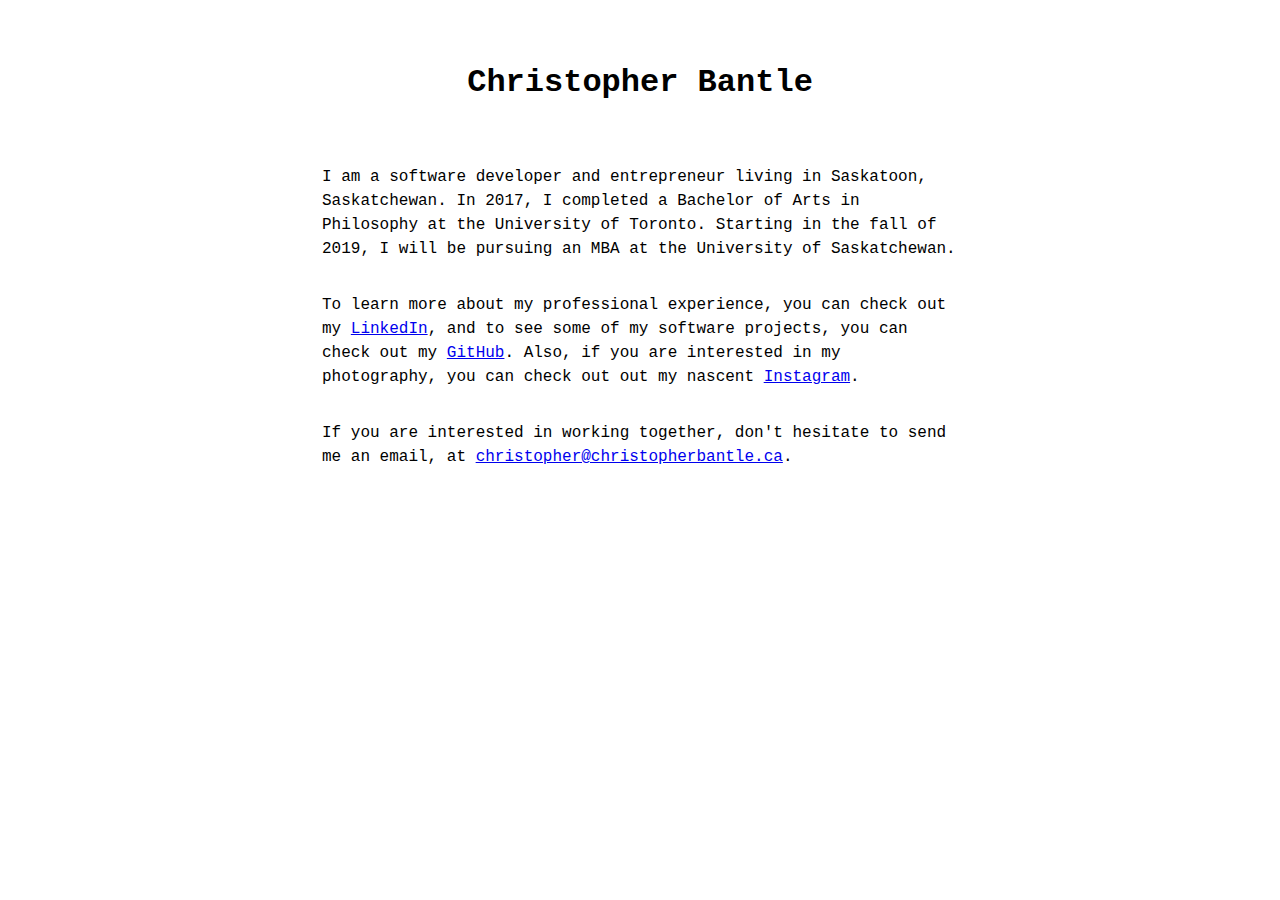
==== index.html @ c828c3f8 "first commit" ====
<html xmlns="http://www.w3.org/1999/xhtml">
<head>
    <meta charset="UTF-8">
    <title>Christopher Bantle</title>
    <meta name="description" content="Christopher Bantle's personal website"/>
    <link rel="stylesheet" href="styles.css">
</head>
<header>
    <h1 class="title">Christopher Bantle</h1>
</header>
<body>
<p>I am a software developer and entrepreneur living in Saskatoon, Saskatchewan. In 2017, I completed a
    Bachelor of Arts in Philosophy at the University of Toronto. Starting in the fall of 2019, I will be pursuing
    an MBA at the University of Saskatchewan.</p>
<p>To learn more about my professional experience, you can check out my
    <a href="https://www.linkedin.com/in/christopher-bantle/">LinkedIn</a>, and to see some of my software projects, you
    can check out
    my <a href="https://github.com/christopherbantle">GitHub</a>. Also, if you are interested in my photography,
    you can check out out my nascent <a href="https://www.instagram.com/christopher.bantle/">Instagram</a>.
</p>
<p>If you are interested in working together, don't hesitate to send me an email, at
    <a href="mailto:christopher@christopherbantle.ca">christopher@christopherbantle.ca</a>.</p>
</body>
</html>
---- styles.css ----
body {
    max-width: 700px;
    margin: auto;
}

p {
    font-family: Courier;
    line-height: 1.5em;
    margin: 2em;
}

.title {
    font-family: Courier;
    text-align: center;
    margin: 2em;
}
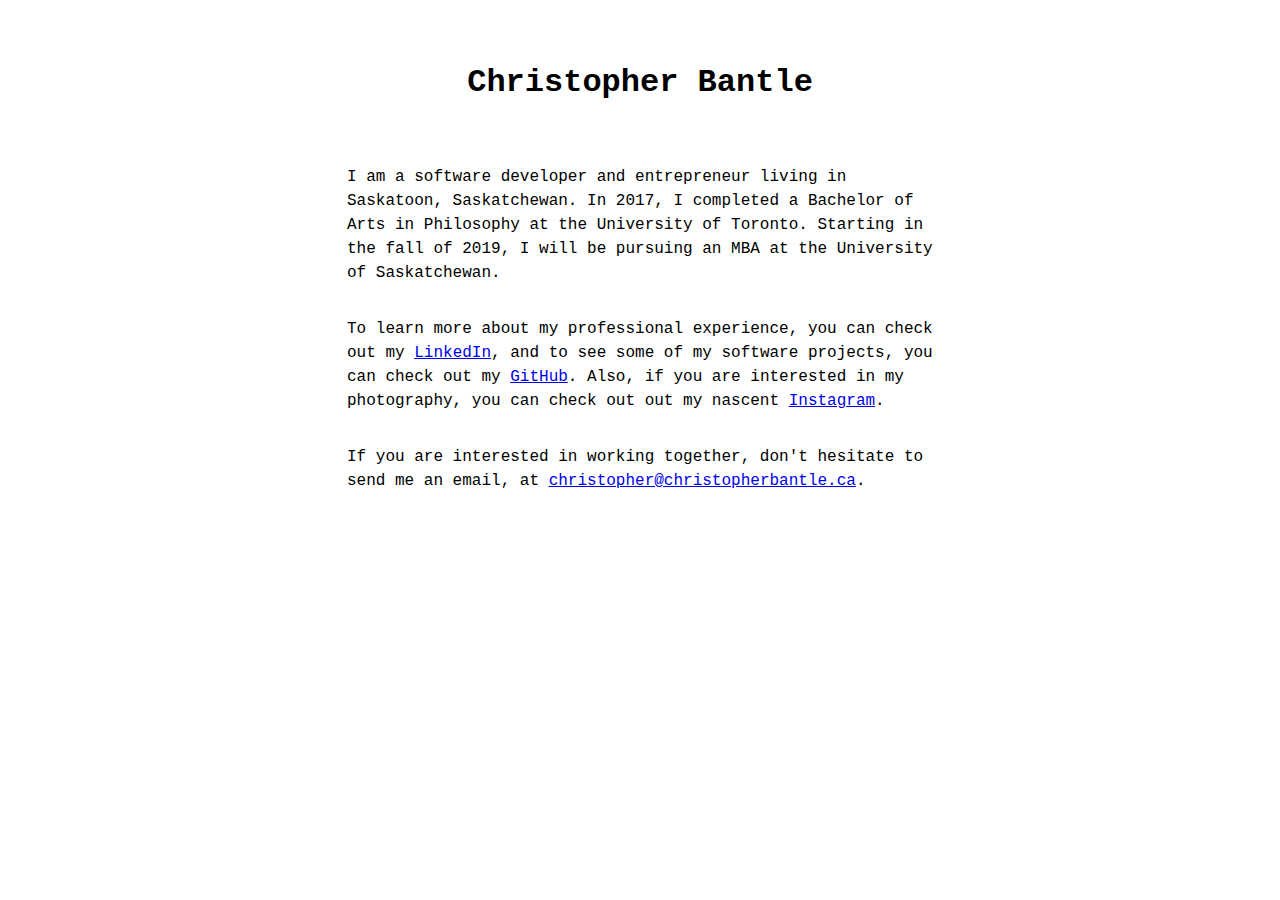
==== commit a7170f8a: "updates" ====
--- a/index.html
+++ b/index.html
@@ -2,7 +2,8 @@
 <head>
     <meta charset="UTF-8">
     <title>Christopher Bantle</title>
-    <meta name="description" content="Christopher Bantle's personal website"/>
+    <meta name="description" content="Christopher Bantle's personal website.">
+    <meta name="viewport" content="width=device-width, initial-scale=1">
     <link rel="stylesheet" href="styles.css">
 </head>
 <header>
--- a/styles.css
+++ b/styles.css
@@ -1,5 +1,5 @@
 body {
-    max-width: 700px;
+    max-width: 650px;
     margin: auto;
 }
 
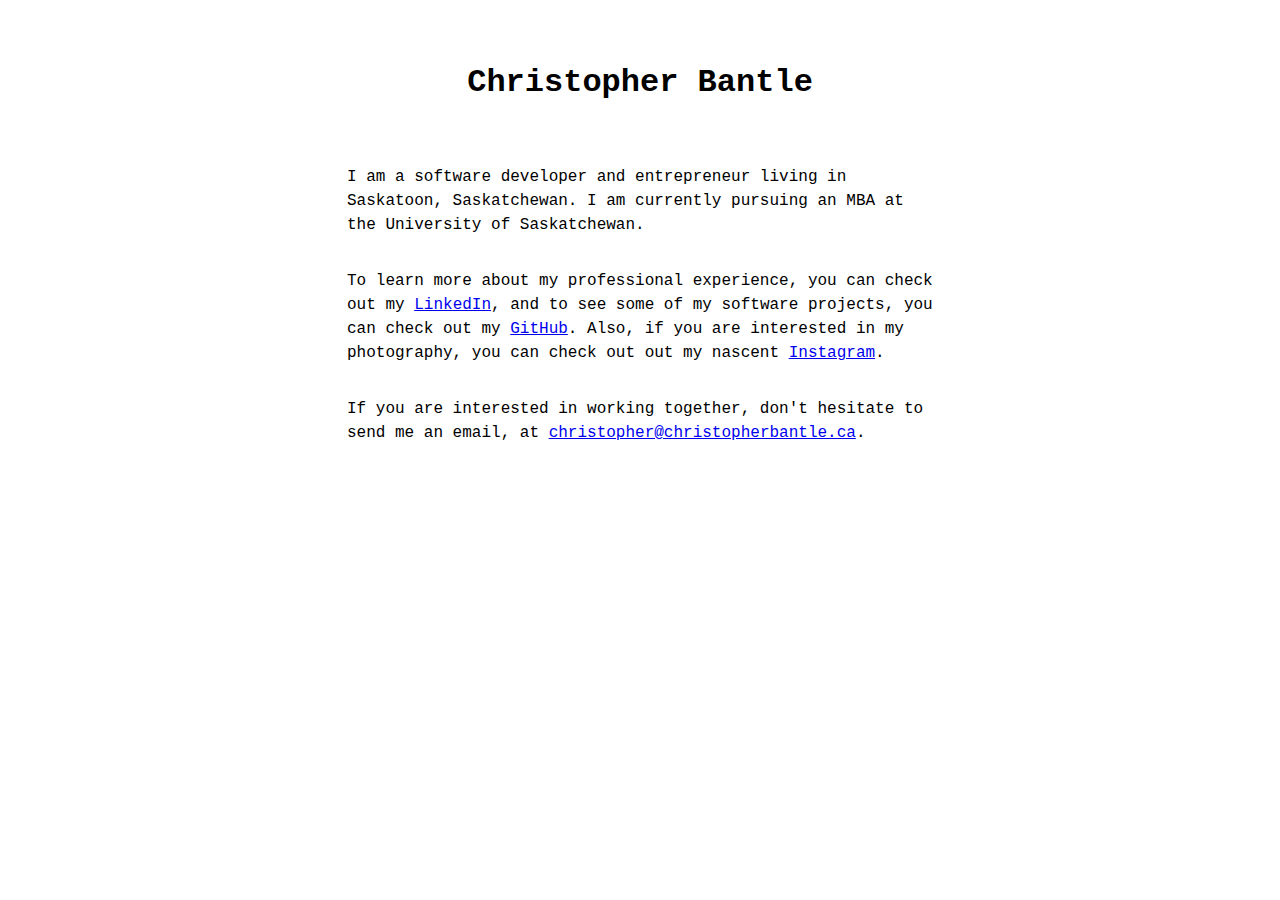
==== commit 4ac62896: "update" ====
--- a/index.html
+++ b/index.html
@@ -10,8 +10,7 @@
     <h1 class="title">Christopher Bantle</h1>
 </header>
 <body>
-<p>I am a software developer and entrepreneur living in Saskatoon, Saskatchewan. In 2017, I completed a
-    Bachelor of Arts in Philosophy at the University of Toronto. Starting in the fall of 2019, I will be pursuing
+<p>I am a software developer and entrepreneur living in Saskatoon, Saskatchewan.  I am currently pursuing
     an MBA at the University of Saskatchewan.</p>
 <p>To learn more about my professional experience, you can check out my
     <a href="https://www.linkedin.com/in/christopher-bantle/">LinkedIn</a>, and to see some of my software projects, you
